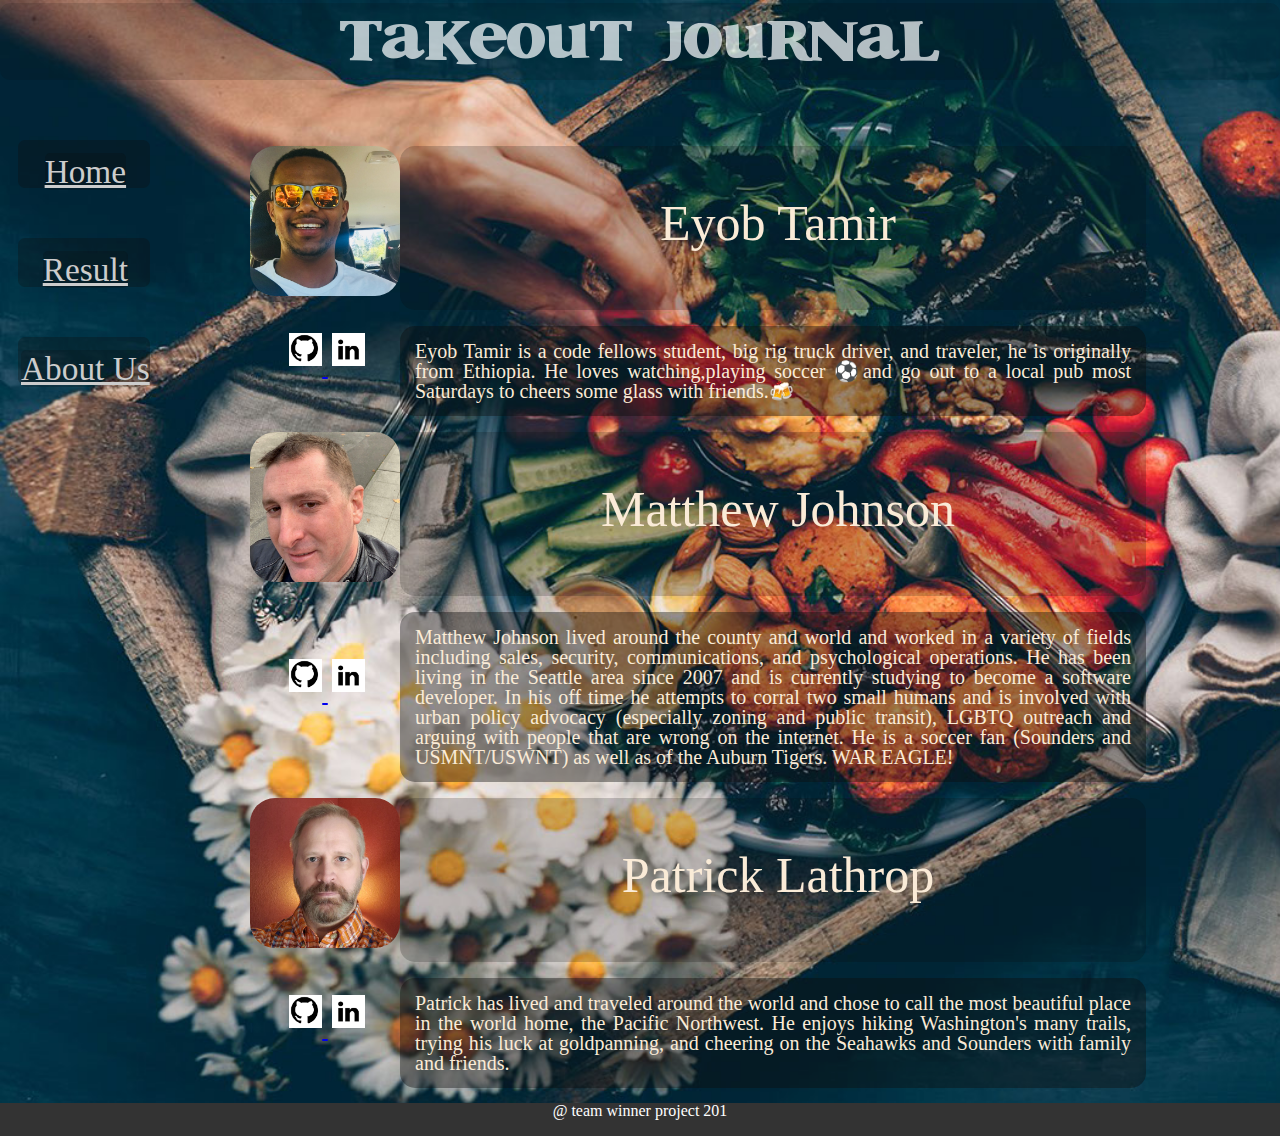
==== about.html @ d649575e "changing rating from text to star signs" ====
<!DOCTYPE html>
<html lang="en">
<head>
    <meta charset="UTF-8">
    <link rel="stylesheet" type="text/css" href="css/reset.css">
    <link rel="stylesheet" type="text/css" href="css/style.css">
    <meta name="viewport" content="width=device-width, initial-scale=1.0">
    <meta http-equiv="X-UA-Compatible" content="ie=edge">
    <title>Takeout Journal - About Us</title>
  </head>
  <body>
    <div id="page-container">
      <div id="content-wrap">
        <header>
          <div id="nav-list">
            <p><img src="./image/logo (2).png" class="logo"></p>
            <ul class="link-list">
              <li><a href ="index.html" id="link-color" class="nav-bar">Home</a></li>
              <li><a href ="results.html" id="link-color" class="nav-bar">Result</a></li>
              <li><a href ="about.html" id="link-color" class="nav-bar">About Us</a></li>
            </ul>
          </div>
        </header>
        <!-- Table used to set spacing and placement -->
        <table class="aboutTable">
          <!-- Team member 1 -->
          <tr>
            <td><img class="photo" src="image/zeyob.jpg" alt="photo1"> </td>
            <td class ="teamMember">Eyob Tamir</td>
          </tr>
          <tr>
            <td>
              <a href="https://github.com/Eyob1984"> <img class="icon" src="image/github.png" alt="github"> </a> 
              <a href="https://www.linkedin.com/in/sample-link-ab1b4015a/"> <img class="icon" src="image/linkedin.png" alt="linkedin"> </a>
            </td>
            <td class="paraCell">
              Eyob Tamir is a code fellows student, big rig truck driver, and traveler, he is originally from Ethiopia. He loves watching,playing soccer &#x26BD;and go out to a local pub most Saturdays to cheers some glass with friends.&#127867;
            </td>
          </tr>
          <!-- Team member 2 -->
          <tr>
            <td><img class="photo" src="image/zmatthew.png" alt="photo2"></td>
            <td class ="teamMember">Matthew Johnson</td>
          </tr>
          <tr>
            <td>
              <a href="https://github.com/SEAsouthern"> <img class="icon" src="image/github.png" alt="github"> </a>
              <a href="https://www.linkedin.com/in/sample-link-ab1b4015a/"> <img class="icon" src="image/linkedin.png" alt="linkedin"> </a>
            </td>
            <td class="paraCell">
              Matthew Johnson lived around the county and world and worked in a variety of fields including sales, security, communications, and psychological operations. He has been living in the Seattle area since 2007 and is currently studying to become a software developer. In his off time he attempts to corral two small humans and is involved with urban policy advocacy (especially zoning and public transit), LGBTQ outreach and arguing with people that are wrong on the internet. He is a soccer fan (Sounders and USMNT/USWNT) as well as of the Auburn Tigers. WAR EAGLE! 
            </td>
          </tr>
          <!-- Team member 3 -->
          <tr>
            <td><img class="photo" src="image/zpatrick.jpg" alt="photo3"></td>
            <td class ="teamMember">Patrick Lathrop</td>
          </tr>
          <tr>
            <td>
              <a href="https://github.com/patricklathrop"> <img class="icon" src="image/github.png" alt="github"> </a>
              <a href="https://www.linkedin.com/in/sample-link-ab1b4015a/"> <img class="icon" src="image/linkedin.png" alt="linkedin"> </a>
            </td>
            <td class="paraCell">
              Patrick has lived and traveled around the world and chose to call the most beautiful place in the world home, the Pacific Northwest.  He enjoys hiking Washington's many trails, trying his luck at goldpanning, and cheering on the Seahawks and Sounders with family and friends.  
            </td>
          </tr>
        </table>
      </div>
      <footer id="footer">
        @ team winner project 201 
      </footer>
    </div>
  </body>
</html>
---- css/style.css ----
body{
  background-image: url(../image/back\ picture.jpg);
  background-size: cover;
  background-repeat: no-repeat;
}

p{
  margin-top: 3px;
  text-align: center;
  top: 3px;
  background: rgb(204,204,204);
  background: rgba(12, 12, 12, 0.2);
  opacity: 0.7;
  border-radius: 10px;
}

a :hover{
  background-color: rgba(204,204,204);
  background: rgba(12, 12, 12, 0.2);
}

#nav-list .link-list{
  position: center;
  float: left; 
  padding: 10px;
  font-family: Georgia, 'Times New Roman', Times, serif;
  text-align: center;
}

.link-list :hover{
  background-color: rgba(12, 12, 12);
}

.link-list li{
  padding-top: 15px;
  background: rgb(204,204,204);
  background: rgba(12, 12, 12, 0.3);
  margin-left: 8px;
  margin-top: 50px;
  border-radius: 7px;
}

#link-color{
color: rgb(204,204,204);
background: rgba(12, 12, 12, 0.2);
}

.nav-bar{
  border-radius: 5px; 
  margin-top: 225px;
  font-size: 25pt;
  margin-left: 3px;
}

#nav-list .social-list{
  float: right;
  margin-right: 3px;
  margin-top: 50px;
  background-color: #f2f2f2;
  opacity: 0.7;
  border-radius: 7px;
}

/* .social{
  height: 35px;
  width: 35px;
  padding: 5px;
} */

#div-form{
  border-radius: 8px;
  background: rgb(204,204,204);
  background: rgba(12, 12, 12, 0.5);
  color: antiquewhite;
  padding: 20px;
  font-size: 25px;
  text-align: center;
  margin-top: 150px;
  margin-left: 400px;
  margin-right: 400px
}

.class-takeout{
  padding: 3px;
  margin-top: 5px;
  font-size: 15px;
}

.submitID{
  border-radius: 15px;
  padding: 10px;
}

#ratingID{
  margin-left: 250px;
}

button:hover{
  background-color: rgba(12, 12, 12);
  color: antiquewhite;
}

input[type=submit]:hover {
  background-color: #45a049;
}

/* Footer resource taken from https://www.freecodecamp.org/news/how-to-keep-your-footer-where-it-belongs-59c6aa05c59c/ */
/* Footer */
#page-container {
  position: relative;
  min-height: 100vh;
}

#content-wrap {
  padding-bottom: 2.0rem;    /* Footer height */
}

#footer {
  position: absolute;
  bottom: 0;
  width: 100%;
  height: 2.05rem;            /* Footer height */
  text-align: center;
  background-color: #333;
  color:white;
}

/* About Page */
.aboutTable {
  margin-left: 250px;
  margin-top: 50px;
  border-collapse: separate;
  border-spacing: 0 1em;
  color: antiquewhite;
  width: 70%;
}

.teamMember {
  width:fit-content ;   
  background: rgb(204,204,204);
  background: rgba(12, 12, 12, 0.2);
  border-radius: 15px;
  padding-left: 20px;
  padding-right: 10px;
  font-size:50px;
  text-align: center;
  vertical-align: middle;
}

.photo {
  height: 150px;
  border-radius: 25px;
}

.paraCell{
width: auto ;  
background: rgb(204,204,204);
background: rgba(12, 12, 12, 0.4);
border-radius: 15px;
padding: 15px;
font-family: Georgia, 'Times New Roman', Times, serif;
font-size: 20px;
text-align:justify;
display: inline-block;
vertical-align: middle;
}

.icon{
  width: 1.5em;
  margin-left: 0.2em;
  margin-bottom: 0.4em;
  cursor: pointer;
}

/* Takeout Results page */
#resultHeader{
  font-size: 40px;
  text-decoration: underline;
}

#takeout-table {
  margin-left: 250px;
  margin-top: 50px;
  table-layout: auto;
  border-collapse: collapse;
  border-radius: 15px;
  border-spacing: 0 1em;
  background: rgb(204,204,204);
  background: rgba(12, 12, 12, 0.3);
  }

#takeout-table tr:nth-child(even){
  background: rgb(204,204,204);
  background: rgba(12, 12, 12, 0.3);
}

#takeout-table, td, th {
  font-family: Georgia, 'Times New Roman', Times, serif;
  color: antiquewhite;
  text-align: center;
  font-size: 22px;
  width: auto;
  padding-bottom: 10px;
}

#takeout-table, th {
  font-size: 27px;
  padding: 20px;
}
#rest{
  margin-right: 60px;
}
#wait{
  margin-left: 5px;
}

span{
  margin-right: 2px;
}
#rating{
  margin-right: 45px;
}
#takeout-table ,th{
  border: 1px solid gold;
  
}
th{
  cursor: pointer;
}
.sorting :hover{
  background-color: rgba(204,204,204);
  background: rgba(12, 12, 12, 0.2);
}
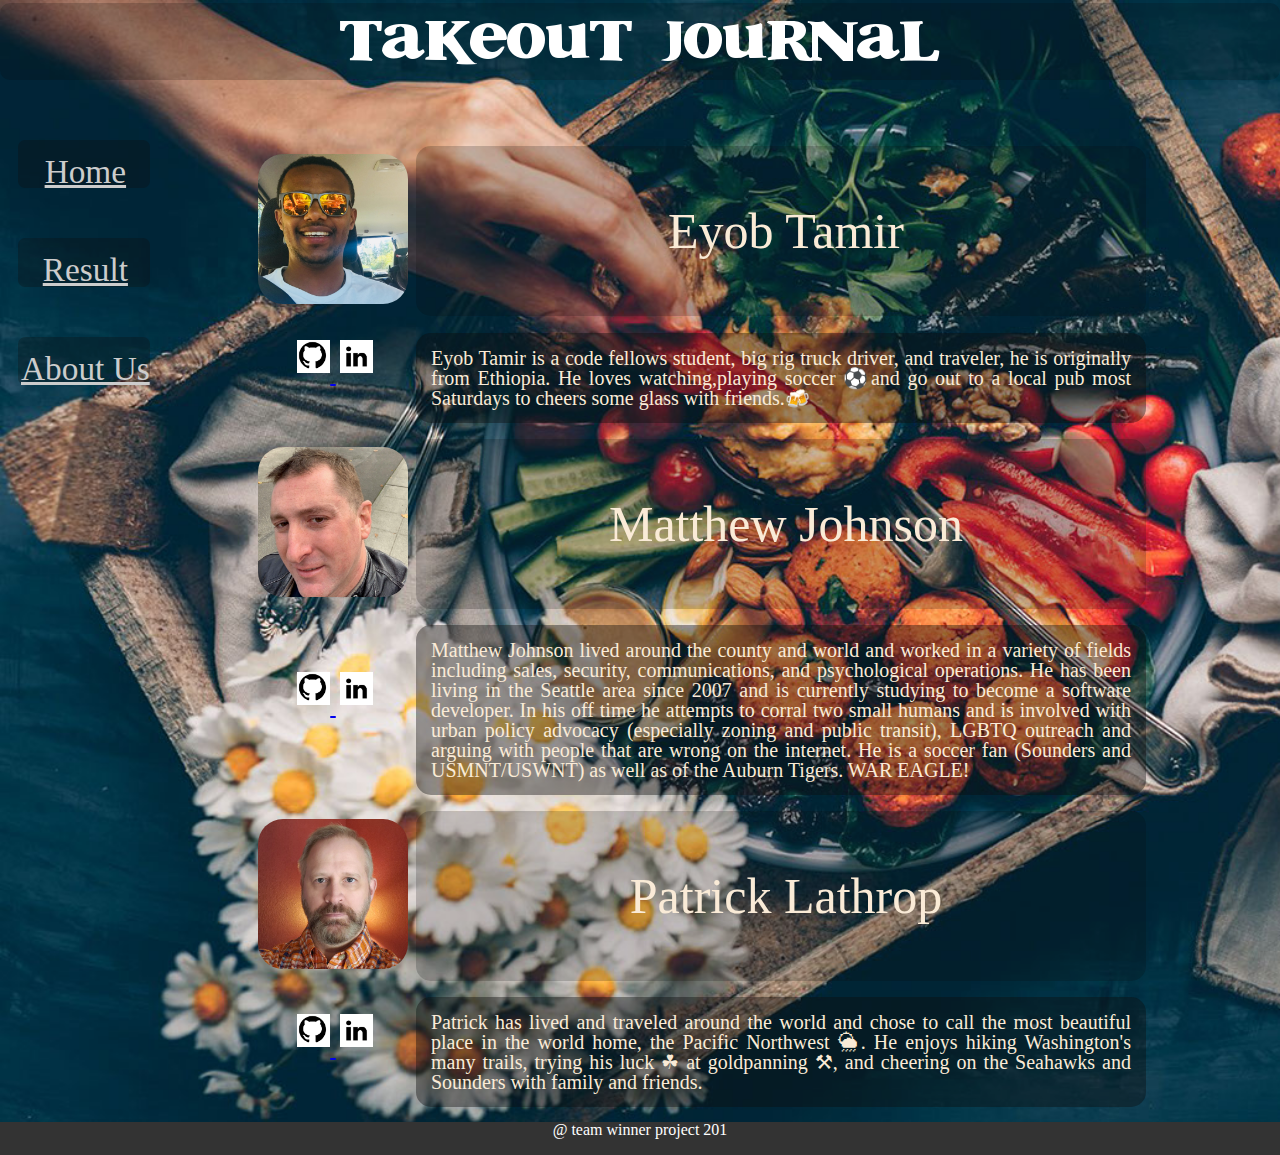
==== commit 2f58ba4e: "update about.html with icons" ====
--- a/about.html
+++ b/about.html
@@ -62,7 +62,7 @@
               <a href="https://www.linkedin.com/in/sample-link-ab1b4015a/"> <img class="icon" src="image/linkedin.png" alt="linkedin"> </a>
             </td>
             <td class="paraCell">
-              Patrick has lived and traveled around the world and chose to call the most beautiful place in the world home, the Pacific Northwest.  He enjoys hiking Washington's many trails, trying his luck at goldpanning, and cheering on the Seahawks and Sounders with family and friends.  
+              Patrick has lived and traveled around the world and chose to call the most beautiful place in the world home, the Pacific Northwest &#127782;.  He enjoys hiking Washington's many trails, trying his luck &#9752; at goldpanning &#9874;, and cheering on the Seahawks and Sounders with family and friends. 
             </td>
           </tr>
         </table>
@@ -72,4 +72,4 @@
       </footer>
     </div>
   </body>
-</html>+</html>
--- a/css/style.css
+++ b/css/style.css
@@ -10,13 +10,12 @@
   top: 3px;
   background: rgb(204,204,204);
   background: rgba(12, 12, 12, 0.2);
-  opacity: 0.7;
   border-radius: 10px;
 }
 
 a :hover{
-  background-color: rgba(204,204,204);
-  background: rgba(12, 12, 12, 0.2);
+  background: rgba(204,204,204);
+  background: rgba(12, 12, 12, 0.3);
 }
 
 #nav-list .link-list{
@@ -42,7 +41,6 @@
 
 #link-color{
 color: rgb(204,204,204);
-background: rgba(12, 12, 12, 0.2);
 }
 
 .nav-bar{
@@ -56,16 +54,8 @@
   float: right;
   margin-right: 3px;
   margin-top: 50px;
-  background-color: #f2f2f2;
-  opacity: 0.7;
   border-radius: 7px;
 }
-
-/* .social{
-  height: 35px;
-  width: 35px;
-  padding: 5px;
-} */
 
 #div-form{
   border-radius: 8px;
@@ -187,7 +177,7 @@
   border-spacing: 0 1em;
   background: rgb(204,204,204);
   background: rgba(12, 12, 12, 0.3);
-  }
+}
 
 #takeout-table tr:nth-child(even){
   background: rgb(204,204,204);
@@ -200,15 +190,16 @@
   text-align: center;
   font-size: 22px;
   width: auto;
-  padding-bottom: 10px;
+  padding: 8px;
 }
 
 #takeout-table, th {
   font-size: 27px;
   padding: 20px;
 }
-#rest{
+#res-name{
   margin-right: 60px;
+
 }
 #wait{
   margin-left: 5px;
@@ -226,8 +217,11 @@
 }
 th{
   cursor: pointer;
-}
+
+}
+
 .sorting :hover{
   background-color: rgba(204,204,204);
   background: rgba(12, 12, 12, 0.2);
 }
+
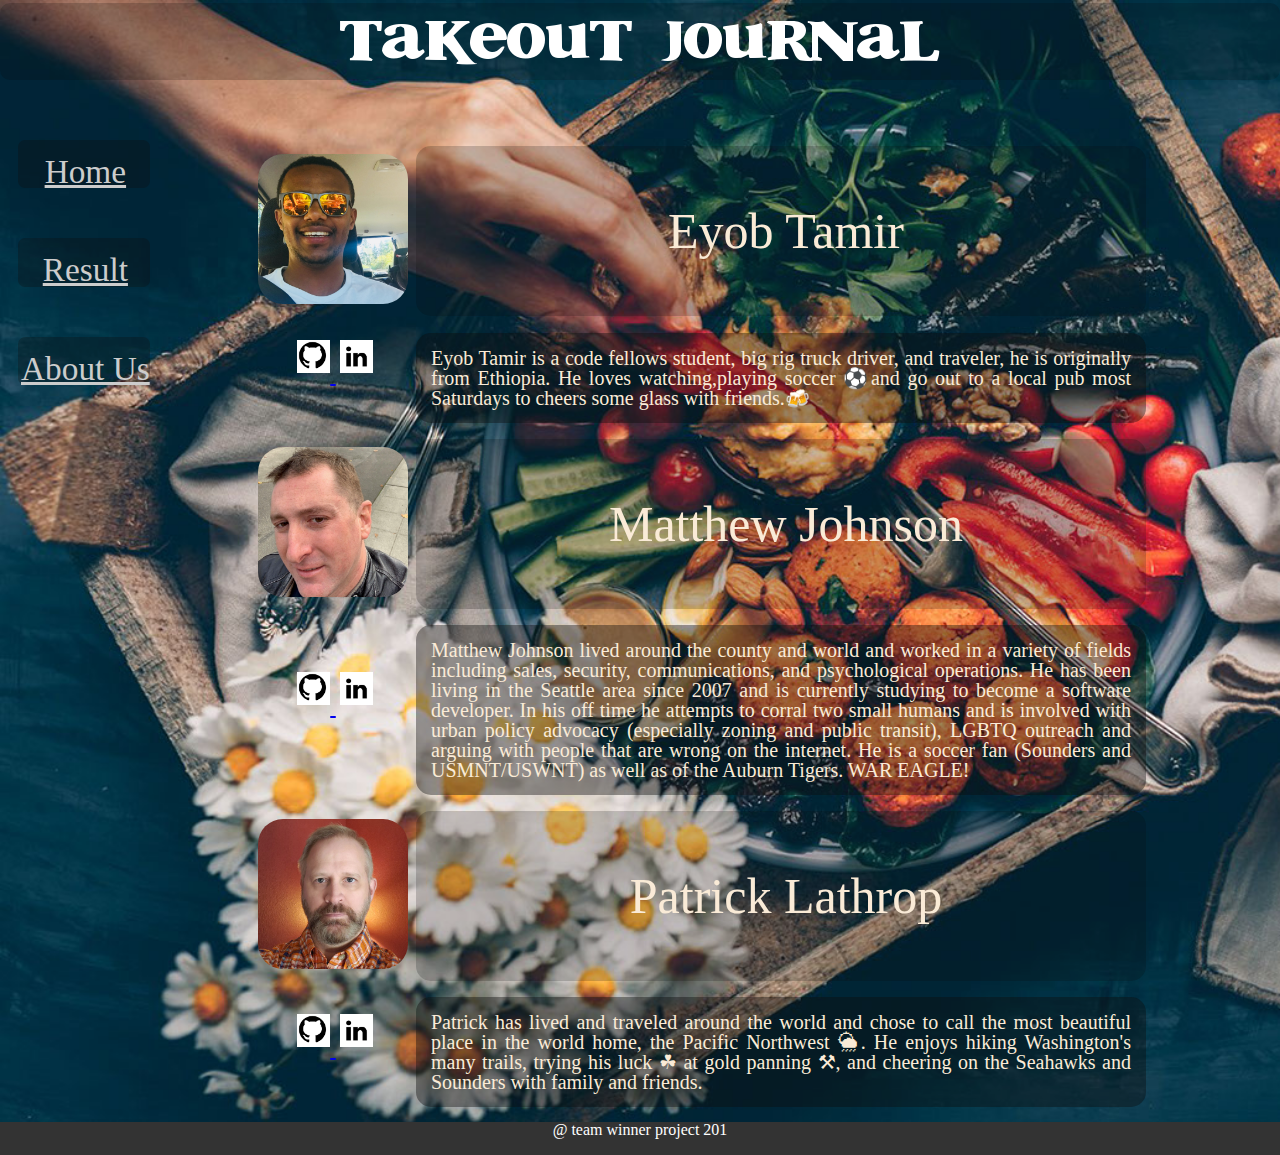
==== commit 66235351: "Update about.html" ====
--- a/about.html
+++ b/about.html
@@ -62,7 +62,7 @@
               <a href="https://www.linkedin.com/in/sample-link-ab1b4015a/"> <img class="icon" src="image/linkedin.png" alt="linkedin"> </a>
             </td>
             <td class="paraCell">
-              Patrick has lived and traveled around the world and chose to call the most beautiful place in the world home, the Pacific Northwest &#127782;.  He enjoys hiking Washington's many trails, trying his luck &#9752; at goldpanning &#9874;, and cheering on the Seahawks and Sounders with family and friends. 
+              Patrick has lived and traveled around the world and chose to call the most beautiful place in the world home, the Pacific Northwest &#127782;.  He enjoys hiking Washington's many trails, trying his luck &#9752; at gold panning &#9874;, and cheering on the Seahawks and Sounders with family and friends. 
             </td>
           </tr>
         </table>
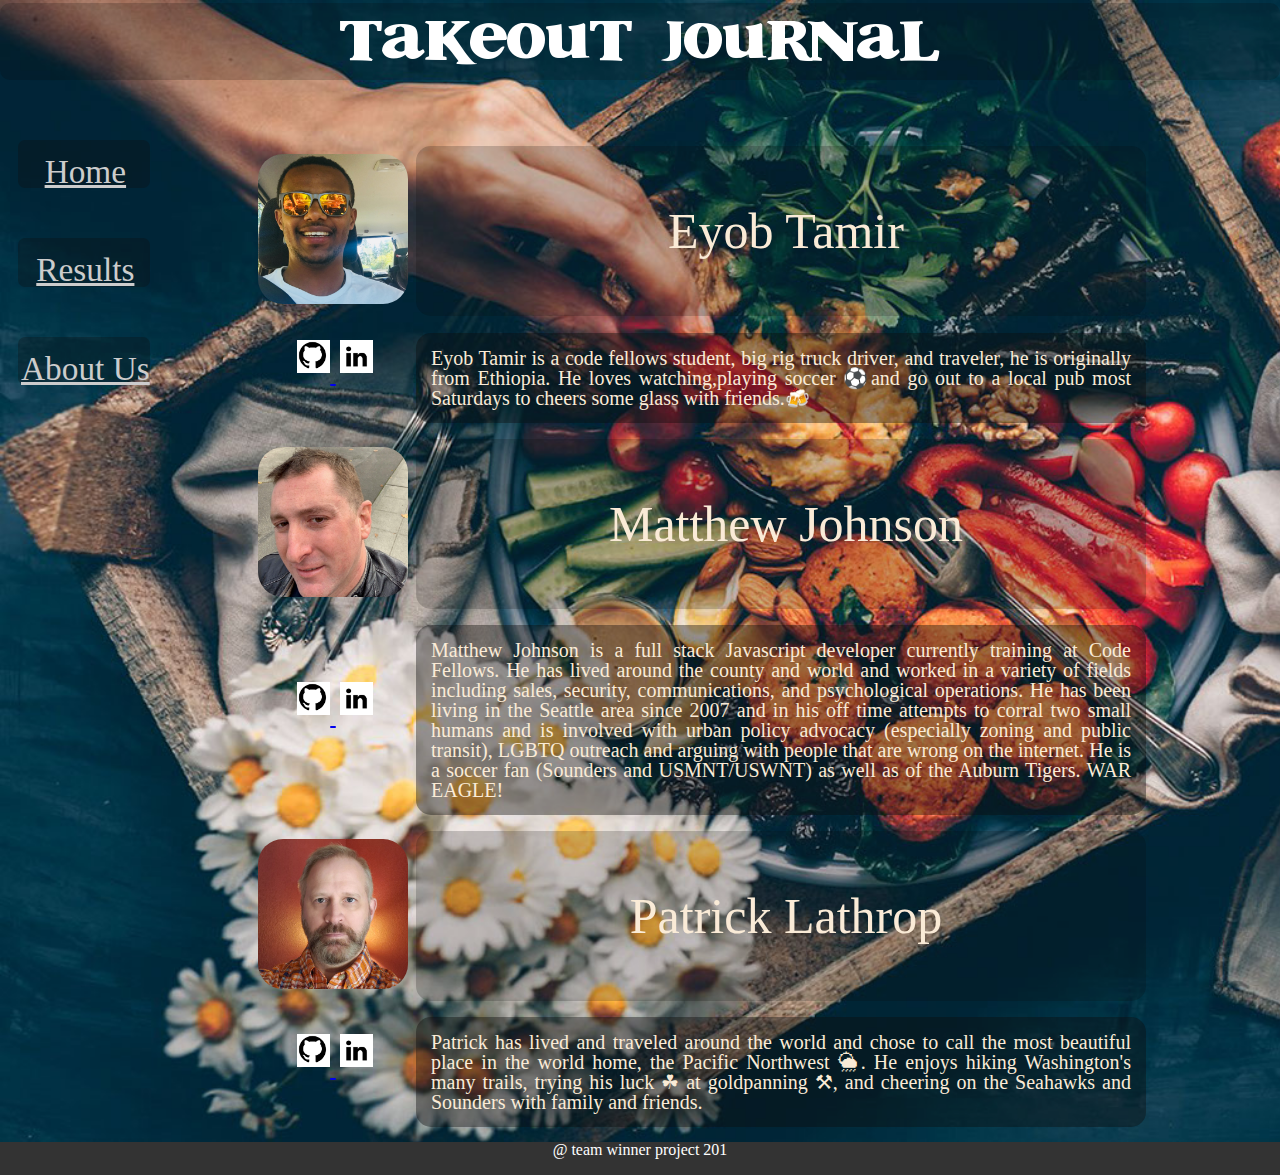
==== commit 5e8a448b: "Changed all nav link names to Results and updated Matthew's Bio" ====
--- a/about.html
+++ b/about.html
@@ -16,7 +16,7 @@
             <p><img src="./image/logo (2).png" class="logo"></p>
             <ul class="link-list">
               <li><a href ="index.html" id="link-color" class="nav-bar">Home</a></li>
-              <li><a href ="results.html" id="link-color" class="nav-bar">Result</a></li>
+              <li><a href ="results.html" id="link-color" class="nav-bar">Results</a></li>
               <li><a href ="about.html" id="link-color" class="nav-bar">About Us</a></li>
             </ul>
           </div>
@@ -48,7 +48,7 @@
               <a href="https://www.linkedin.com/in/sample-link-ab1b4015a/"> <img class="icon" src="image/linkedin.png" alt="linkedin"> </a>
             </td>
             <td class="paraCell">
-              Matthew Johnson lived around the county and world and worked in a variety of fields including sales, security, communications, and psychological operations. He has been living in the Seattle area since 2007 and is currently studying to become a software developer. In his off time he attempts to corral two small humans and is involved with urban policy advocacy (especially zoning and public transit), LGBTQ outreach and arguing with people that are wrong on the internet. He is a soccer fan (Sounders and USMNT/USWNT) as well as of the Auburn Tigers. WAR EAGLE! 
+              Matthew Johnson is a full stack Javascript developer currently training at Code Fellows. He has lived around the county and world and worked in a variety of fields including sales, security, communications, and psychological operations. He has been living in the Seattle area since 2007 and in his off time attempts to corral two small humans and is involved with urban policy advocacy (especially zoning and public transit), LGBTQ outreach and arguing with people that are wrong on the internet. He is a soccer fan (Sounders and USMNT/USWNT) as well as of the Auburn Tigers. WAR EAGLE! 
             </td>
           </tr>
           <!-- Team member 3 -->
@@ -62,7 +62,7 @@
               <a href="https://www.linkedin.com/in/sample-link-ab1b4015a/"> <img class="icon" src="image/linkedin.png" alt="linkedin"> </a>
             </td>
             <td class="paraCell">
-              Patrick has lived and traveled around the world and chose to call the most beautiful place in the world home, the Pacific Northwest &#127782;.  He enjoys hiking Washington's many trails, trying his luck &#9752; at gold panning &#9874;, and cheering on the Seahawks and Sounders with family and friends. 
+              Patrick has lived and traveled around the world and chose to call the most beautiful place in the world home, the Pacific Northwest &#127782;.  He enjoys hiking Washington's many trails, trying his luck &#9752; at goldpanning &#9874;, and cheering on the Seahawks and Sounders with family and friends. 
             </td>
           </tr>
         </table>
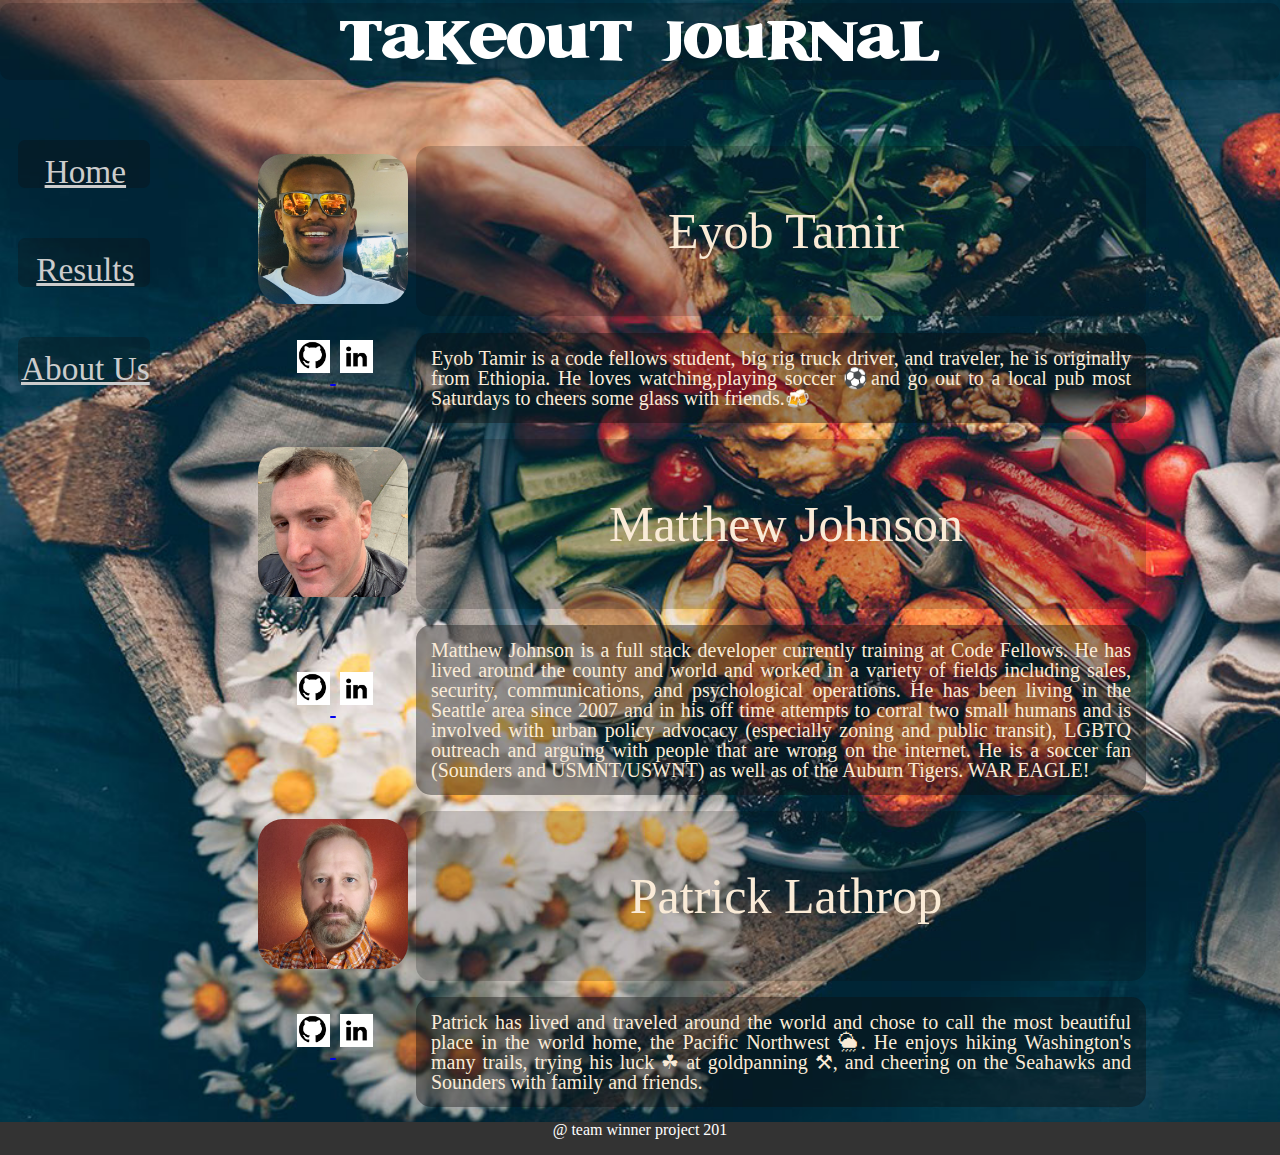
==== commit d744b0f0: "Edited Matthew's Bio" ====
--- a/about.html
+++ b/about.html
@@ -48,7 +48,7 @@
               <a href="https://www.linkedin.com/in/sample-link-ab1b4015a/"> <img class="icon" src="image/linkedin.png" alt="linkedin"> </a>
             </td>
             <td class="paraCell">
-              Matthew Johnson is a full stack Javascript developer currently training at Code Fellows. He has lived around the county and world and worked in a variety of fields including sales, security, communications, and psychological operations. He has been living in the Seattle area since 2007 and in his off time attempts to corral two small humans and is involved with urban policy advocacy (especially zoning and public transit), LGBTQ outreach and arguing with people that are wrong on the internet. He is a soccer fan (Sounders and USMNT/USWNT) as well as of the Auburn Tigers. WAR EAGLE! 
+              Matthew Johnson is a full stack developer currently training at Code Fellows. He has lived around the county and world and worked in a variety of fields including sales, security, communications, and psychological operations. He has been living in the Seattle area since 2007 and in his off time attempts to corral two small humans and is involved with urban policy advocacy (especially zoning and public transit), LGBTQ outreach and arguing with people that are wrong on the internet. He is a soccer fan (Sounders and USMNT/USWNT) as well as of the Auburn Tigers. WAR EAGLE! 
             </td>
           </tr>
           <!-- Team member 3 -->
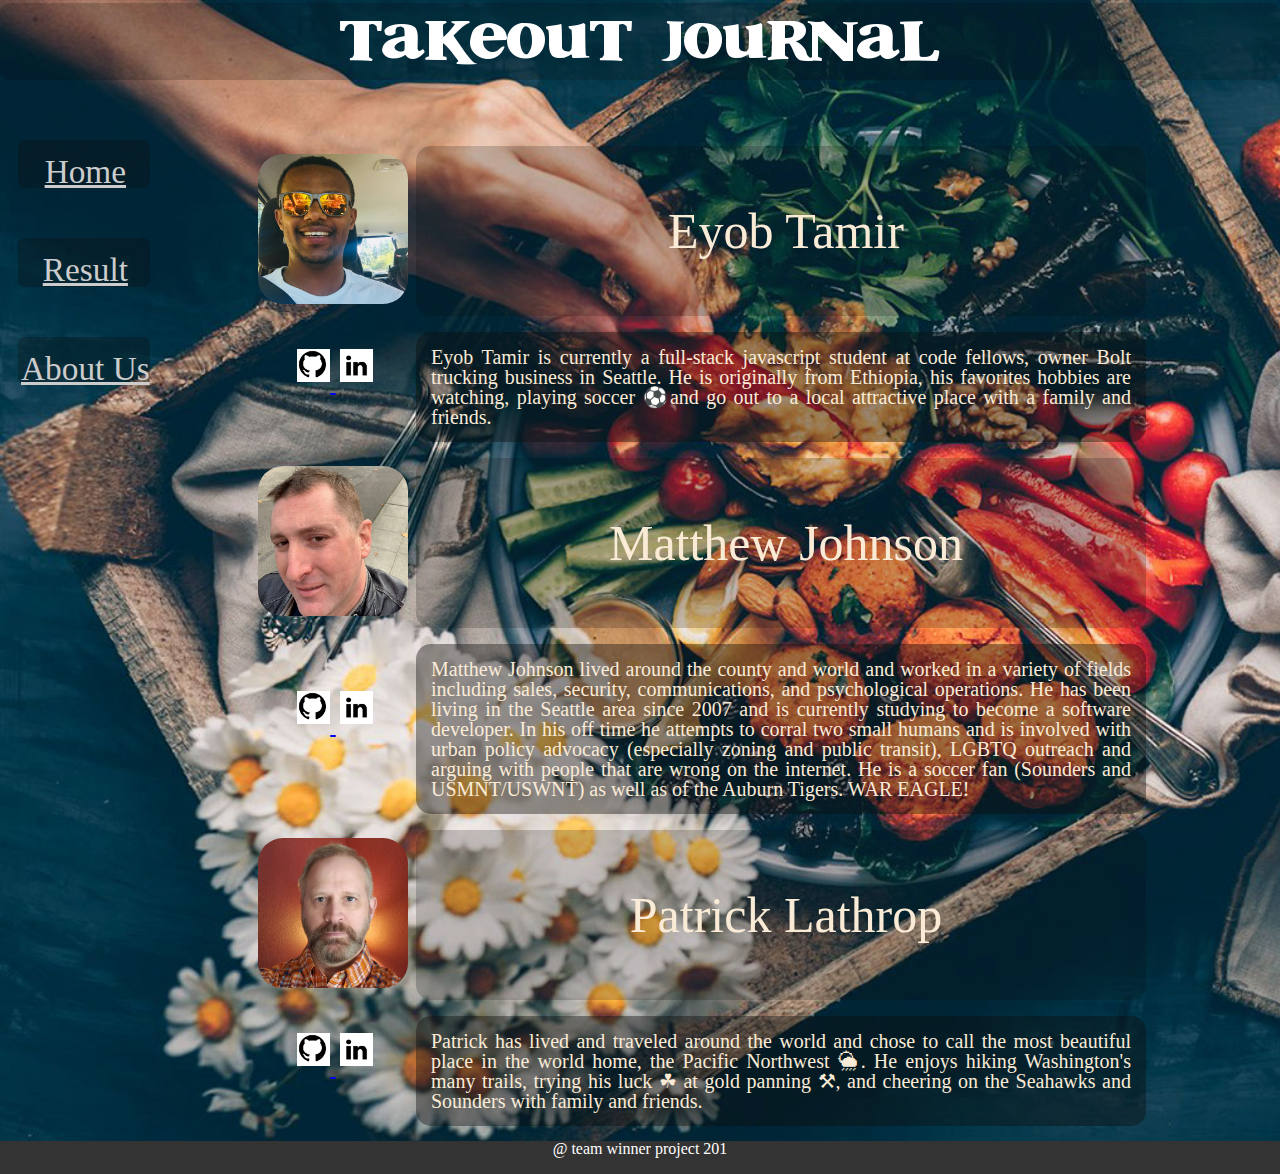
==== commit ec81b81d: "updated eyob bio" ====
--- a/about.html
+++ b/about.html
@@ -16,7 +16,7 @@
             <p><img src="./image/logo (2).png" class="logo"></p>
             <ul class="link-list">
               <li><a href ="index.html" id="link-color" class="nav-bar">Home</a></li>
-              <li><a href ="results.html" id="link-color" class="nav-bar">Results</a></li>
+              <li><a href ="results.html" id="link-color" class="nav-bar">Result</a></li>
               <li><a href ="about.html" id="link-color" class="nav-bar">About Us</a></li>
             </ul>
           </div>
@@ -34,7 +34,7 @@
               <a href="https://www.linkedin.com/in/sample-link-ab1b4015a/"> <img class="icon" src="image/linkedin.png" alt="linkedin"> </a>
             </td>
             <td class="paraCell">
-              Eyob Tamir is a code fellows student, big rig truck driver, and traveler, he is originally from Ethiopia. He loves watching,playing soccer &#x26BD;and go out to a local pub most Saturdays to cheers some glass with friends.&#127867;
+              Eyob Tamir is currently a full-stack javascript student at code fellows, owner Bolt trucking business in Seattle. He is originally from Ethiopia, his favorites hobbies are watching, playing soccer &#x26BD;and go out to a local attractive place with a family and friends.
             </td>
           </tr>
           <!-- Team member 2 -->
@@ -48,7 +48,7 @@
               <a href="https://www.linkedin.com/in/sample-link-ab1b4015a/"> <img class="icon" src="image/linkedin.png" alt="linkedin"> </a>
             </td>
             <td class="paraCell">
-              Matthew Johnson is a full stack developer currently training at Code Fellows. He has lived around the county and world and worked in a variety of fields including sales, security, communications, and psychological operations. He has been living in the Seattle area since 2007 and in his off time attempts to corral two small humans and is involved with urban policy advocacy (especially zoning and public transit), LGBTQ outreach and arguing with people that are wrong on the internet. He is a soccer fan (Sounders and USMNT/USWNT) as well as of the Auburn Tigers. WAR EAGLE! 
+              Matthew Johnson lived around the county and world and worked in a variety of fields including sales, security, communications, and psychological operations. He has been living in the Seattle area since 2007 and is currently studying to become a software developer. In his off time he attempts to corral two small humans and is involved with urban policy advocacy (especially zoning and public transit), LGBTQ outreach and arguing with people that are wrong on the internet. He is a soccer fan (Sounders and USMNT/USWNT) as well as of the Auburn Tigers. WAR EAGLE! 
             </td>
           </tr>
           <!-- Team member 3 -->
@@ -62,7 +62,7 @@
               <a href="https://www.linkedin.com/in/sample-link-ab1b4015a/"> <img class="icon" src="image/linkedin.png" alt="linkedin"> </a>
             </td>
             <td class="paraCell">
-              Patrick has lived and traveled around the world and chose to call the most beautiful place in the world home, the Pacific Northwest &#127782;.  He enjoys hiking Washington's many trails, trying his luck &#9752; at goldpanning &#9874;, and cheering on the Seahawks and Sounders with family and friends. 
+              Patrick has lived and traveled around the world and chose to call the most beautiful place in the world home, the Pacific Northwest &#127782;.  He enjoys hiking Washington's many trails, trying his luck &#9752; at gold panning &#9874;, and cheering on the Seahawks and Sounders with family and friends. 
             </td>
           </tr>
         </table>
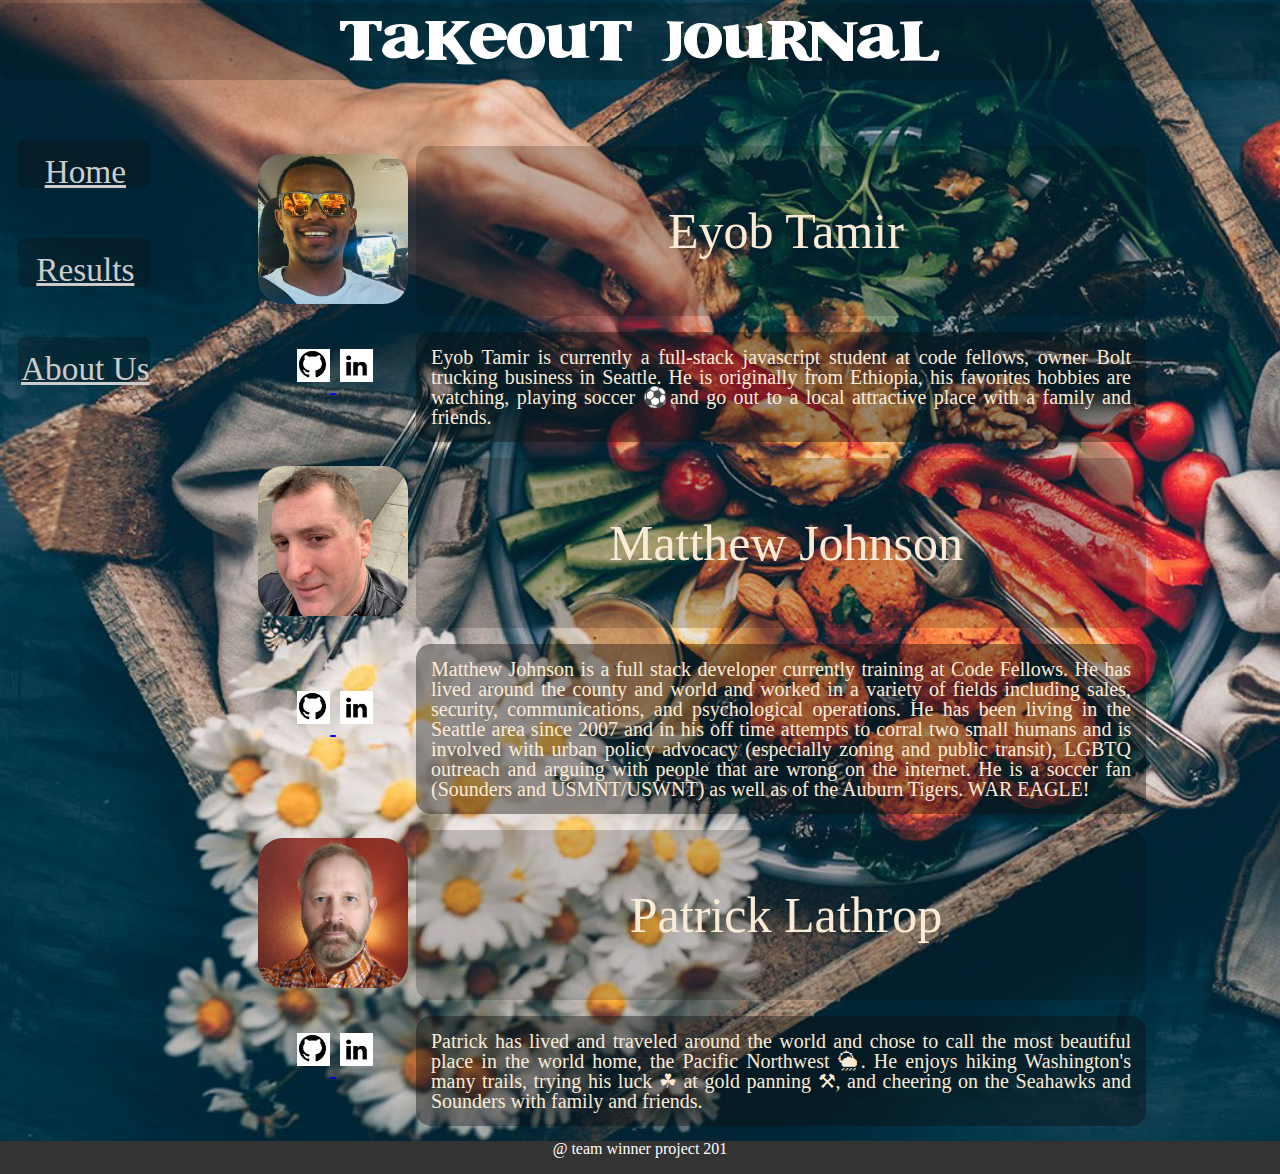
==== commit 6c4ed885: "Merge pull request #66 from Team-Winner/polishing1" ====
--- a/about.html
+++ b/about.html
@@ -16,7 +16,7 @@
             <p><img src="./image/logo (2).png" class="logo"></p>
             <ul class="link-list">
               <li><a href ="index.html" id="link-color" class="nav-bar">Home</a></li>
-              <li><a href ="results.html" id="link-color" class="nav-bar">Result</a></li>
+              <li><a href ="results.html" id="link-color" class="nav-bar">Results</a></li>
               <li><a href ="about.html" id="link-color" class="nav-bar">About Us</a></li>
             </ul>
           </div>
@@ -48,7 +48,7 @@
               <a href="https://www.linkedin.com/in/sample-link-ab1b4015a/"> <img class="icon" src="image/linkedin.png" alt="linkedin"> </a>
             </td>
             <td class="paraCell">
-              Matthew Johnson lived around the county and world and worked in a variety of fields including sales, security, communications, and psychological operations. He has been living in the Seattle area since 2007 and is currently studying to become a software developer. In his off time he attempts to corral two small humans and is involved with urban policy advocacy (especially zoning and public transit), LGBTQ outreach and arguing with people that are wrong on the internet. He is a soccer fan (Sounders and USMNT/USWNT) as well as of the Auburn Tigers. WAR EAGLE! 
+              Matthew Johnson is a full stack developer currently training at Code Fellows. He has lived around the county and world and worked in a variety of fields including sales, security, communications, and psychological operations. He has been living in the Seattle area since 2007 and in his off time attempts to corral two small humans and is involved with urban policy advocacy (especially zoning and public transit), LGBTQ outreach and arguing with people that are wrong on the internet. He is a soccer fan (Sounders and USMNT/USWNT) as well as of the Auburn Tigers. WAR EAGLE! 
             </td>
           </tr>
           <!-- Team member 3 -->
